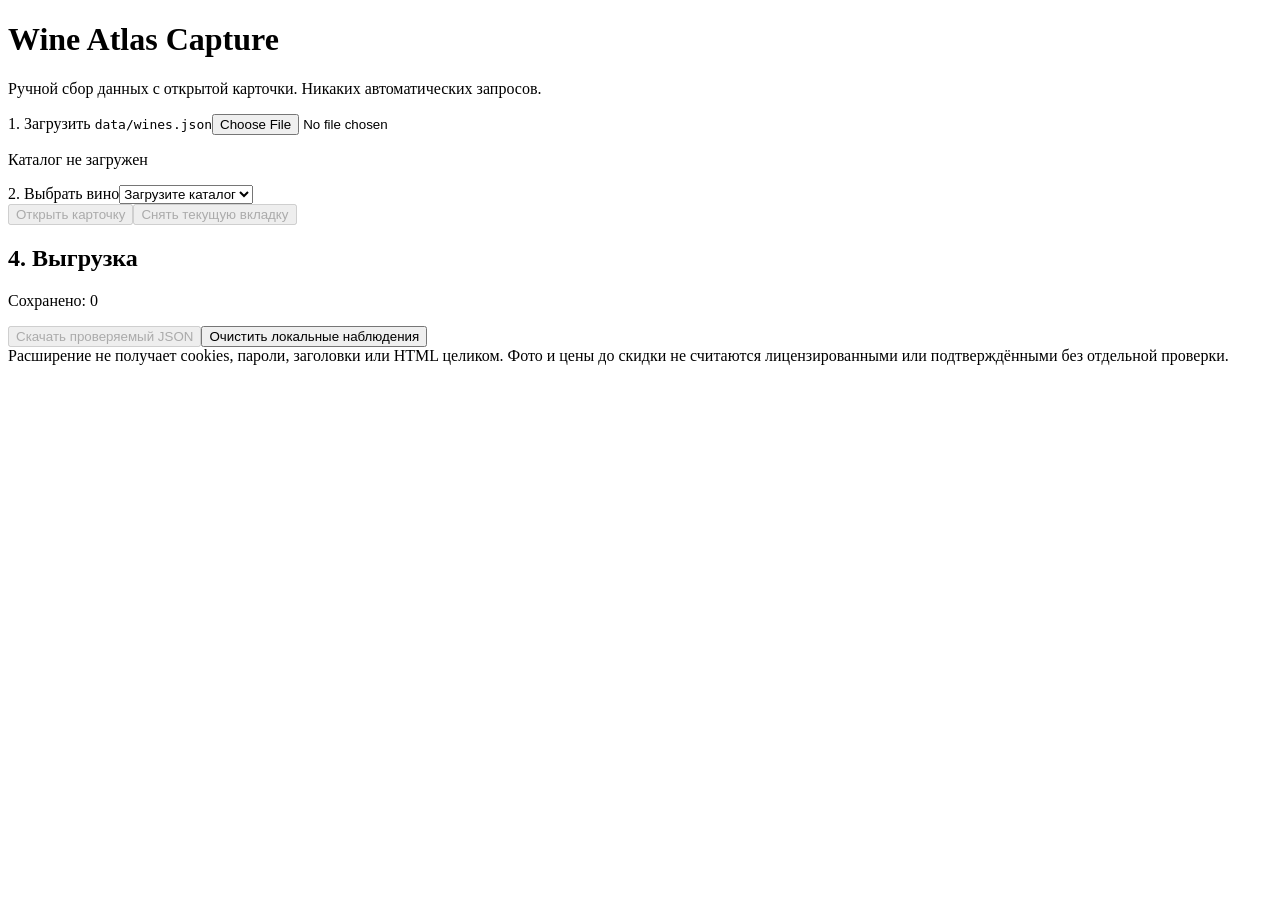
==== extension/popup.html @ c751d0c1 "Create consent-driven MV3 Wine Atlas capture extension UI" ====
<!doctype html>
<html lang="ru">
<head><meta charset="utf-8"><meta name="viewport" content="width=device-width, initial-scale=1"><title>Wine Atlas - снимки карточек</title><link rel="stylesheet" href="popup.css"></head>
<body>
<header><h1>Wine Atlas Capture</h1><p>Ручной сбор данных с открытой карточки. Никаких автоматических запросов.</p></header>
<section><label for="catalog">1. Загрузить <code>data/wines.json</code></label><input type="file" id="catalog" accept=".json,application/json"><p id="loaded" class="hint">Каталог не загружен</p></section>
<section><label for="target">2. Выбрать вино</label><select id="target" aria-label="Вино"><option value="">Загрузите каталог</option></select><div class="actions"><button id="open" disabled>Открыть карточку</button><button id="capture" disabled>Снять текущую вкладку</button></div></section>
<section id="preview" hidden><h2>3. Предпросмотр</h2><pre id="summary"></pre><p id="warnings" class="warning"></p><label class="check"><input type="checkbox" id="confirmed">Проверил, что это именно выбранное вино, год и объём. Данные взяты из основной карточки, не из рекомендаций.</label><button id="save" disabled>Сохранить наблюдение</button></section>
<section><h2>4. Выгрузка</h2><p id="progress" class="hint">Сохранено: 0</p><button id="export" disabled>Скачать проверяемый JSON</button><button id="clear" class="secondary">Очистить локальные наблюдения</button></section>
<div id="status" role="status" aria-live="polite"></div>
<footer>Расширение не получает cookies, пароли, заголовки или HTML целиком. Фото и цены до скидки не считаются лицензированными или подтверждёнными без отдельной проверки.</footer>
<script src="capture.js"></script><script src="popup.js"></script>
</body></html>
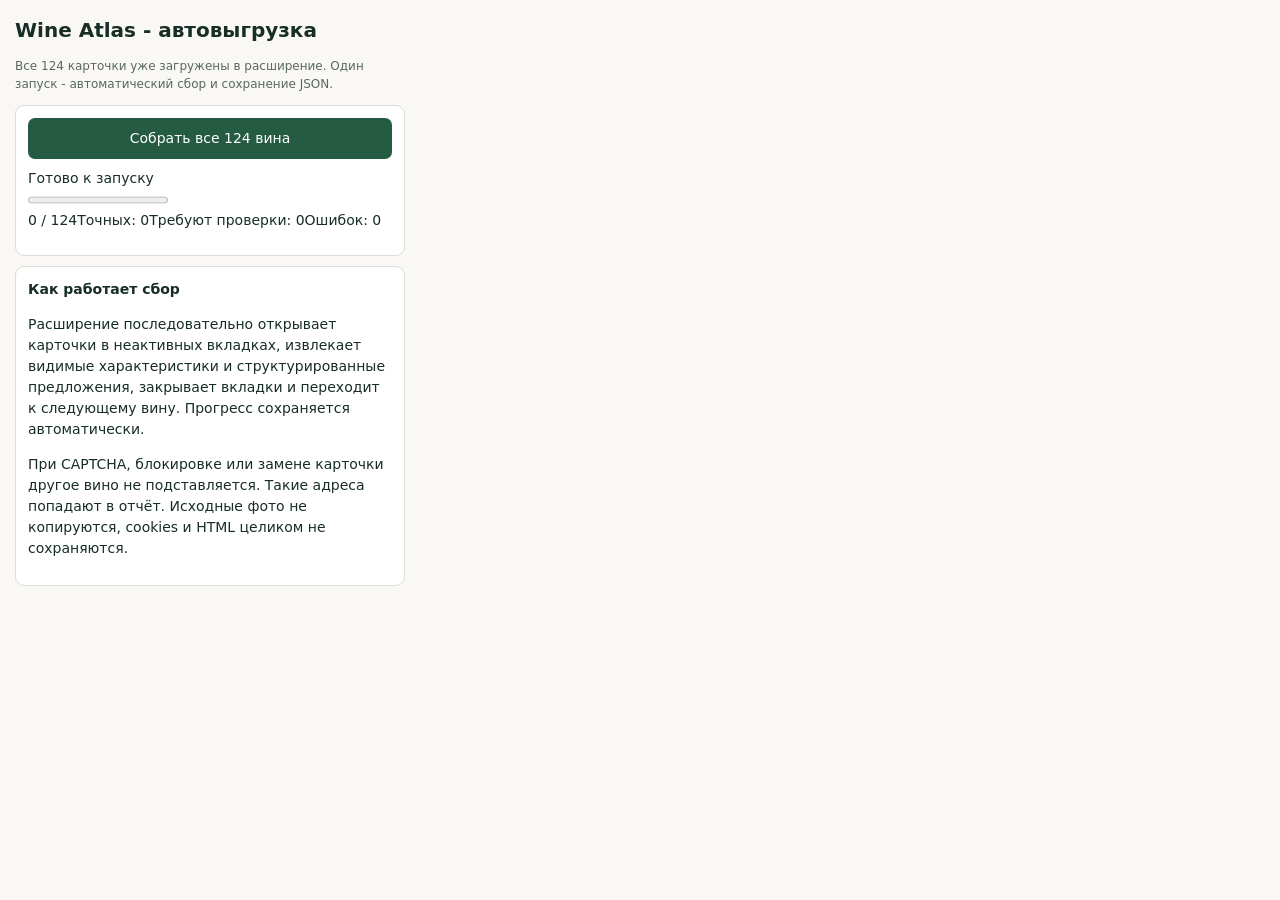
==== commit f48431ca: "Replace 120-step manual UI with one-click batch progress and automatic export" ====
--- a/extension/popup.html
+++ b/extension/popup.html
@@ -1,13 +1,24 @@
 <!doctype html>
-<html lang="ru">
-<head><meta charset="utf-8"><meta name="viewport" content="width=device-width, initial-scale=1"><title>Wine Atlas - снимки карточек</title><link rel="stylesheet" href="popup.css"></head>
-<body>
-<header><h1>Wine Atlas Capture</h1><p>Ручной сбор данных с открытой карточки. Никаких автоматических запросов.</p></header>
-<section><label for="catalog">1. Загрузить <code>data/wines.json</code></label><input type="file" id="catalog" accept=".json,application/json"><p id="loaded" class="hint">Каталог не загружен</p></section>
-<section><label for="target">2. Выбрать вино</label><select id="target" aria-label="Вино"><option value="">Загрузите каталог</option></select><div class="actions"><button id="open" disabled>Открыть карточку</button><button id="capture" disabled>Снять текущую вкладку</button></div></section>
-<section id="preview" hidden><h2>3. Предпросмотр</h2><pre id="summary"></pre><p id="warnings" class="warning"></p><label class="check"><input type="checkbox" id="confirmed">Проверил, что это именно выбранное вино, год и объём. Данные взяты из основной карточки, не из рекомендаций.</label><button id="save" disabled>Сохранить наблюдение</button></section>
-<section><h2>4. Выгрузка</h2><p id="progress" class="hint">Сохранено: 0</p><button id="export" disabled>Скачать проверяемый JSON</button><button id="clear" class="secondary">Очистить локальные наблюдения</button></section>
-<div id="status" role="status" aria-live="polite"></div>
-<footer>Расширение не получает cookies, пароли, заголовки или HTML целиком. Фото и цены до скидки не считаются лицензированными или подтверждёнными без отдельной проверки.</footer>
-<script src="capture.js"></script><script src="popup.js"></script>
+<html lang="ru"><head>
+<meta charset="utf-8"><meta name="viewport" content="width=device-width, initial-scale=1">
+<title>Wine Atlas - автовыгрузка</title><link rel="stylesheet" href="popup.css">
+</head><body>
+<header><h1>Wine Atlas - автовыгрузка</h1>
+<p>Все 124 карточки уже загружены в расширение. Один запуск - автоматический сбор и сохранение JSON.</p></header>
+<section class="main">
+<button id="start" class="primary">Собрать все 124 вина</button>
+<div class="actions"><button id="resume" hidden>Продолжить</button><button id="stop" class="secondary" hidden>Остановить и сохранить</button></div>
+<div id="phase" aria-live="polite">Готово к запуску</div>
+<progress id="progress" max="124" value="0"></progress>
+<div class="metrics"><span id="count">0 / 124</span><span id="exact">Точных: 0</span><span id="review">Требуют проверки: 0</span><span id="errors">Ошибок: 0</span></div>
+<p id="last" class="hint"></p>
+<p id="download-status" class="hint"></p>
+<button id="export" class="secondary" hidden>Скачать JSON ещё раз</button>
+</section>
+<section class="notice"><strong>Как работает сбор</strong>
+<p>Расширение последовательно открывает карточки в неактивных вкладках, извлекает видимые характеристики и структурированные предложения, закрывает вкладки и переходит к следующему вину. Прогресс сохраняется автоматически.</p>
+<p>При CAPTCHA, блокировке или замене карточки другое вино не подставляется. Такие адреса попадают в отчёт. Исходные фото не копируются, cookies и HTML целиком не сохраняются.</p>
+</section>
+<div id="message" role="status" aria-live="polite"></div>
+<script src="popup.js"></script>
 </body></html>
--- a/extension/popup.css
+++ b/extension/popup.css
@@ -0,0 +1 @@
+*{box-sizing:border-box}body{width:420px;max-height:600px;overflow:auto;margin:0;padding:15px;background:#f9f8f4;color:#172d26;font:14px/1.5 system-ui,sans-serif}h1{font-size:20px;margin:0}h2{font-size:15px;margin:0 0 8px}header p,.hint,footer{font-size:12px;color:#596860}section{background:white;padding:12px;margin-top:10px;border:1px solid #d9ded6;border-radius:9px}label{display:block;font-weight:600;margin-bottom:7px}input[type=file],select,button{width:100%;font:inherit}select{padding:7px;border:1px solid #8b9e93;border-radius:6px}input[type=file]{font-size:12px}button{border:0;border-radius:7px;padding:10px 9px;background:#245b42;color:#fff;cursor:pointer}button:disabled{opacity:.45;cursor:not-allowed}.secondary{margin-top:6px;background:#566d65}.actions{display:grid;grid-template-columns:1fr 1fr;gap:7px;margin-top:9px}pre{white-space:pre-wrap;overflow-wrap:anywhere;font:12px/1.55 ui-monospace,monospace;max-height:180px;overflow:auto;background:#f2f4ef;padding:8px}.warning{color:#8b3c19;font-size:12px}.check{font-size:12px;font-weight:400;display:flex;align-items:flex-start;gap:6px}#status{font-size:12px;padding-top:8px;color:#245b42}footer{padding-top:12px}
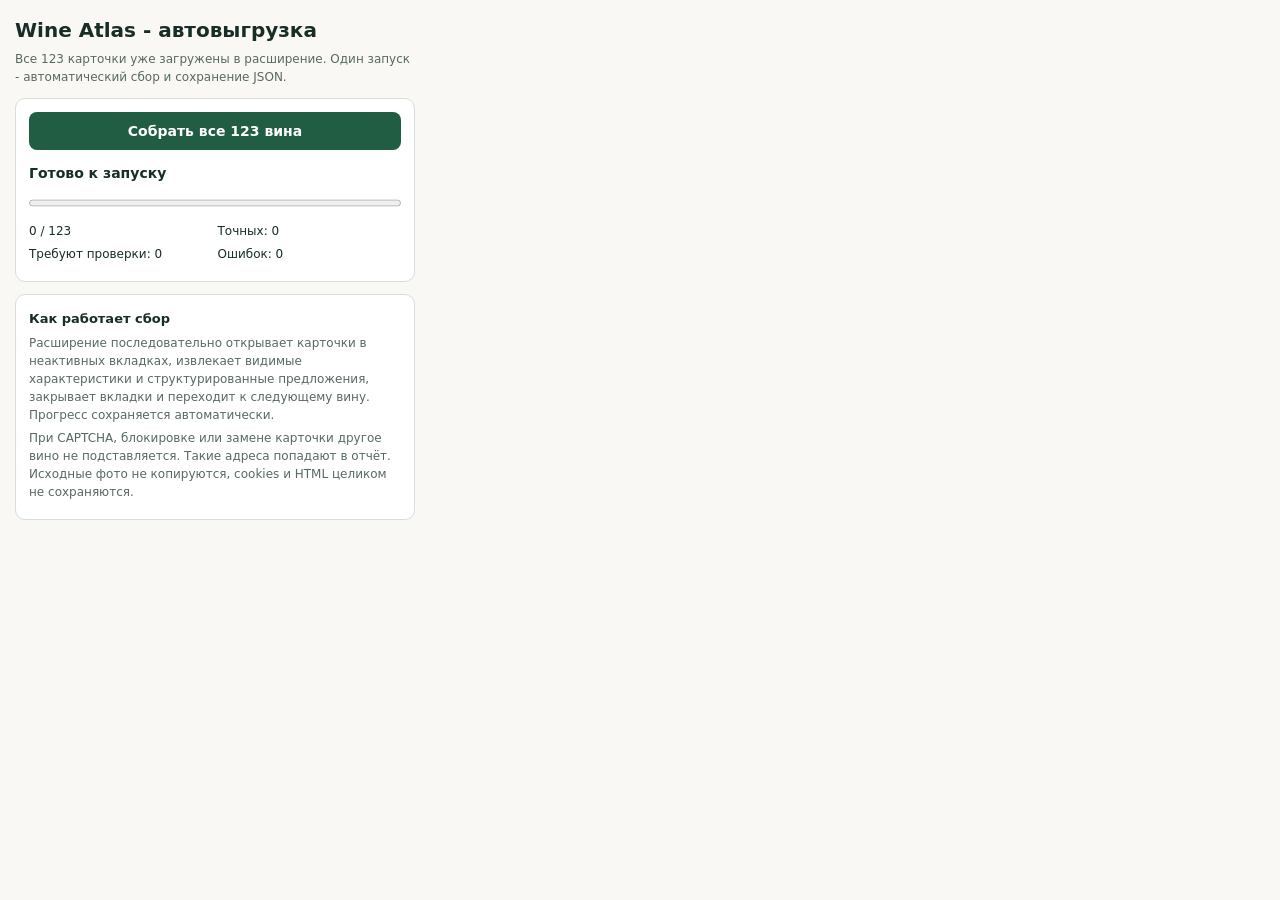
==== commit 4e24b156: "Sync one-click extension with 123 curated wines and update Vivino audit regressions" ====
--- a/extension/popup.html
+++ b/extension/popup.html
@@ -4,13 +4,13 @@
 <title>Wine Atlas - автовыгрузка</title><link rel="stylesheet" href="popup.css">
 </head><body>
 <header><h1>Wine Atlas - автовыгрузка</h1>
-<p>Все 124 карточки уже загружены в расширение. Один запуск - автоматический сбор и сохранение JSON.</p></header>
+<p>Все 123 карточки уже загружены в расширение. Один запуск - автоматический сбор и сохранение JSON.</p></header>
 <section class="main">
-<button id="start" class="primary">Собрать все 124 вина</button>
+<button id="start" class="primary">Собрать все 123 вина</button>
 <div class="actions"><button id="resume" hidden>Продолжить</button><button id="stop" class="secondary" hidden>Остановить и сохранить</button></div>
 <div id="phase" aria-live="polite">Готово к запуску</div>
-<progress id="progress" max="124" value="0"></progress>
-<div class="metrics"><span id="count">0 / 124</span><span id="exact">Точных: 0</span><span id="review">Требуют проверки: 0</span><span id="errors">Ошибок: 0</span></div>
+<progress id="progress" max="123" value="0"></progress>
+<div class="metrics"><span id="count">0 / 123</span><span id="exact">Точных: 0</span><span id="review">Требуют проверки: 0</span><span id="errors">Ошибок: 0</span></div>
 <p id="last" class="hint"></p>
 <p id="download-status" class="hint"></p>
 <button id="export" class="secondary" hidden>Скачать JSON ещё раз</button>
--- a/extension/popup.css
+++ b/extension/popup.css
@@ -1 +1 @@
-*{box-sizing:border-box}body{width:420px;max-height:600px;overflow:auto;margin:0;padding:15px;background:#f9f8f4;color:#172d26;font:14px/1.5 system-ui,sans-serif}h1{font-size:20px;margin:0}h2{font-size:15px;margin:0 0 8px}header p,.hint,footer{font-size:12px;color:#596860}section{background:white;padding:12px;margin-top:10px;border:1px solid #d9ded6;border-radius:9px}label{display:block;font-weight:600;margin-bottom:7px}input[type=file],select,button{width:100%;font:inherit}select{padding:7px;border:1px solid #8b9e93;border-radius:6px}input[type=file]{font-size:12px}button{border:0;border-radius:7px;padding:10px 9px;background:#245b42;color:#fff;cursor:pointer}button:disabled{opacity:.45;cursor:not-allowed}.secondary{margin-top:6px;background:#566d65}.actions{display:grid;grid-template-columns:1fr 1fr;gap:7px;margin-top:9px}pre{white-space:pre-wrap;overflow-wrap:anywhere;font:12px/1.55 ui-monospace,monospace;max-height:180px;overflow:auto;background:#f2f4ef;padding:8px}.warning{color:#8b3c19;font-size:12px}.check{font-size:12px;font-weight:400;display:flex;align-items:flex-start;gap:6px}#status{font-size:12px;padding-top:8px;color:#245b42}footer{padding-top:12px}
+*{box-sizing:border-box}body{width:430px;max-height:620px;overflow:auto;margin:0;background:#f9f8f4;color:#172d26;font:14px/1.5 system-ui,sans-serif;padding:15px}h1{font-size:20px;margin:0 0 5px}header p,.hint,.notice p{font-size:12px;color:#576a60;margin:5px 0}section{background:#fff;border:1px solid #d9ded6;border-radius:10px;padding:13px;margin-top:12px}.primary,.secondary{border:0;border-radius:8px;padding:11px;width:100%;cursor:pointer;font:600 14px system-ui,sans-serif}.primary{background:#205d43;color:white}.secondary{background:#e8efea;color:#1e513b;margin-top:8px}.primary:disabled,.secondary:disabled{opacity:.55;cursor:not-allowed}.actions{display:flex;gap:8px}button[hidden]{display:none!important}#phase{font-weight:600;margin:13px 0 8px}progress{width:100%;height:14px;accent-color:#245b42}.metrics{display:grid;grid-template-columns:1fr 1fr;gap:5px;margin-top:9px;font-size:12px}.metrics span{font-variant-numeric:tabular-nums}.notice strong{font-size:13px}#message{color:#ad3325;font-size:12px;margin-top:8px}.hint{overflow-wrap:anywhere}#download-status{color:#205d43;font-weight:600}
